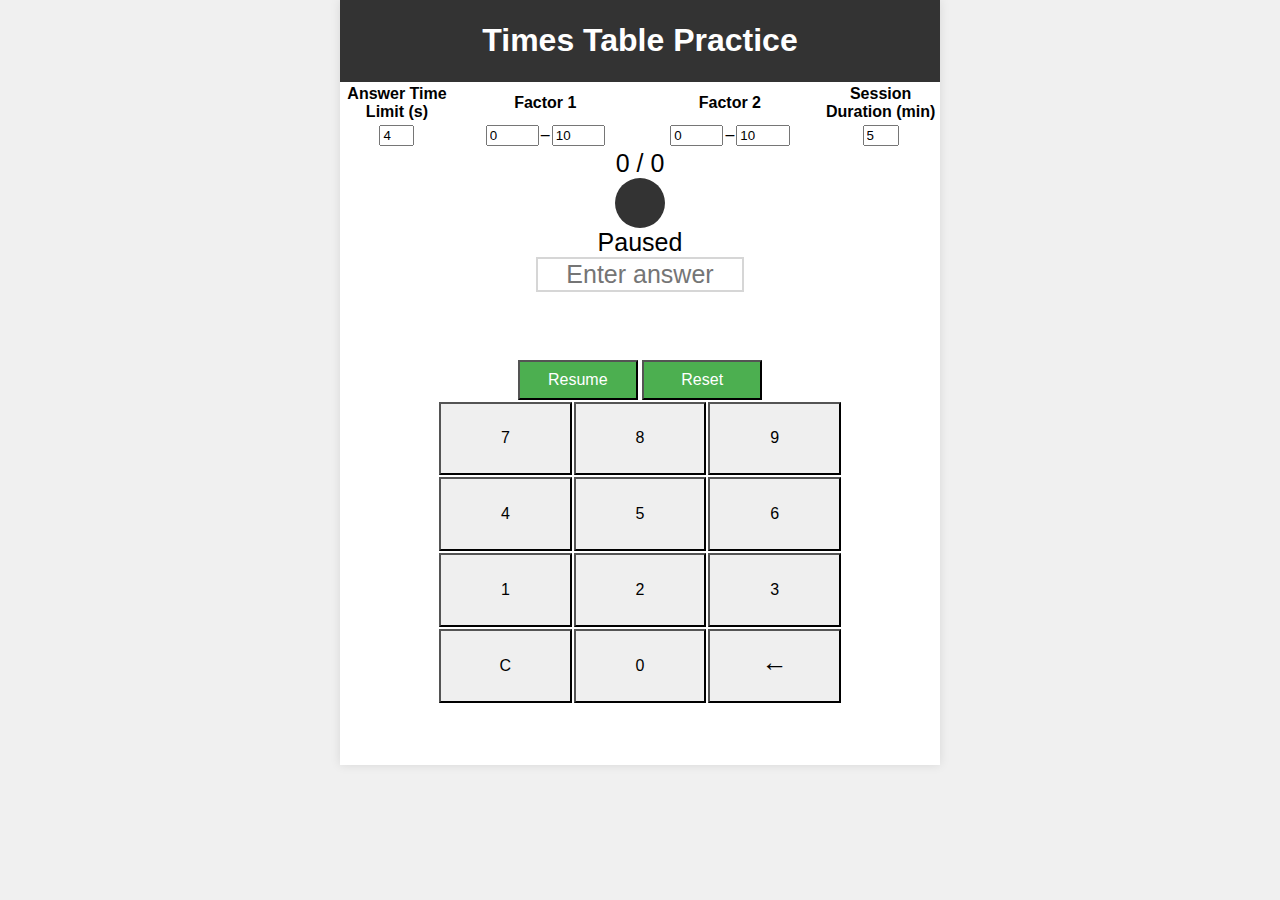
==== index.html @ 4b7be465 "Tweak for mobile" ====
<!DOCTYPE html>
<html lang="en">

<head>
    <meta name="viewport" content="width=device-width, initial-scale=1">
    <meta charset="UTF-8">
    <title>Times Table Practice App</title>
    <style>
        html {
            overflow: hidden;
        }

        body {
            font-family: Arial, sans-serif;
            text-align: center;
            margin: auto;
            background-color: #f0f0f0;
        }

        #answer:focus {
            caret-color: transparent;
        }

        header {
            background-color: #333;
            color: white;
            margin: 0px auto;
            padding: 1px 0px;
            max-width: 600px;
        }

        #settings {
            /* background-color: #333; */
            /* border: inset; */
            margin: 0px auto;
            width: 100%;
        }

        #settings input {
            width: 25%;
        }

        #settings table {
            width: 100%;
            margin: 0px auto;
        }

        input::-webkit-outer-spin-button,
        input::-webkit-inner-spin-button {
            -webkit-appearance: none;
            margin: 0px;
        }

        input[type=number] {
            -moz-appearance: textfield;
        }

        main {
            position: relative;
            background-color: #fff;
            margin: 0px auto;
            width: 100%;
            max-width: 600px;
            box-shadow: 0 0 10px rgba(0, 0, 0, 0.1);
            min-height: 85vh;
        }

        #question {
            font-size: 25px;
            margin: 0px 0px;
        }

        #answer-timer {
            margin: 0px auto;
            width: 50px;
            height: 50px;
            border-radius: 50%;
        }

        #answer {
            font-size: 25px;
            width: 200px;
            text-align: center;
            background-color: transparent;
            border-style: solid;
            margin: 0px 0px;
        }

        #score {
            font-size: 25px;
            margin: 0px 0px;
        }

        .buttons {
            position: absolute;
            bottom: 60px;
            left: 50%;
            transform: translateX(-50%);
            width: 100%;
        }

        #number-pad {
            margin: 2px auto;
            width: 67%;
            aspect-ratio: 4/3;
            display: grid;
            grid-template-columns: repeat(3, 1fr);
            grid-gap: 2px;
        }

        #number-pad button {
            font-size: 100%;
            cursor: pointer;
            touch-action: manipulation;
            background-color: #efefef;
            max-height: 100%;
        }

        #number-pad button:hover {
            background-color: #ccc;
        }

        #number-pad button:active {
            background-color: #bbb;
        }

        #backspace-arrow {
            font-size: 26px;
            line-height: 10px;
        }

        /* @media (min-aspect-ratio: 1) {
        } */

        /* @media (max-aspect-ratio: 1) and (not (min-aspect-ratio: 1)) {
        } */

        #control-flow button {
            font-size: 16px;
            color: white;
            background-color: #4CAF50;
            cursor: pointer;
            touch-action: manipulation;
            width: 120px;
            height: 40px;
        }

        #control-flow button:hover {
            background-color: #45A049;
        }
    </style>
</head>

<body>
    <main>
        <header>
            <h1>Times Table Practice</h1>
        </header>

        <section id="settings">
            <table>
                <tr>
                    <th><label for="answer-time-limit">Answer Time Limit (s)</label></th>
                    <th>Factor 1</th>
                    <th>Factor 2</th>
                    <th><label for="session-duration">Session Duration (min)</label></th>
                </tr>
                <tr>
                    <td><input type="number" id="answer-time-limit" step="0.1" min="0.1" value="4"></td>
                    <td>
                        <input type="number" id="factor-1-min" value="0"><span
                            style="margin: 0px 2px">&ndash;</span><input type="number" id="factor-1-max" value="10">
                    </td>
                    <td>
                        <input type="number" id="factor-2-min" value="0"><span
                            style="margin: 0px 2px">&ndash;</span><input type="number" id="factor-2-max" value="10">
                    </td>
                    <td><input type="number" id="session-duration" min="1" value="5"></td>
                </tr>
            </table>
        </section>

        <div id="score">0 / 0</div>
        <div id="answer-timer"></div>
        <div id="question"></div>
        <input type="text" id="answer" placeholder="Enter answer">

        <section class="buttons">
            <section id="control-flow">
                <button id="pause-resume">Resume</button>
                <button id="reset">Reset</button>
            </section>

            <section id="number-pad">
                <button>7</button>
                <button>8</button>
                <button>9</button>
                <button>4</button>
                <button>5</button>
                <button>6</button>
                <button>1</button>
                <button>2</button>
                <button>3</button>
                <button>C</button>
                <button>0</button>
                <button><span id="backspace-arrow">←</span></button>
            </section>
        </section>
    </main>

    <script>
        document.addEventListener('DOMContentLoaded', function () {
            const questionElement = document.getElementById('question');
            const answerElement = document.getElementById('answer');
            const answerTimerElement = document.getElementById('answer-timer');
            const scoreElement = document.getElementById('score');
            const pauseResumeButton = document.getElementById('pause-resume');
            const resetButton = document.getElementById('reset');
            const answerTimeLimitElement = document.getElementById('answer-time-limit');
            const factor1MinElement = document.getElementById('factor-1-min');
            const factor2MinElement = document.getElementById('factor-2-min');
            const factor1MaxElement = document.getElementById('factor-1-max');
            const factor2MaxElement = document.getElementById('factor-2-max');
            const sessionDurationElement = document.getElementById('session-duration');
            let factor1, factor2, correctAnswer;
            let score = 0, totalAsked = 0;
            let paused = true;
            let answerTimerInterval;
            let progress = 0;
            let updateFrequency = 1000 / 30;
            let answerTimer, sessionTimer;
            let sessionDuration = parseFloat(sessionDurationElement.value) * 60;

            function startAnswerTimer() {
                answerTimer = new Date();
            }

            function startSessionTimer() {
                sessionTimer = new Date();
            }

            function getElapsedTime(timer) {
                let currentTime = new Date();
                return currentTime - timer;
            }

            function updateAnswerTimerDisplay(progress) {
                let display = document.getElementById('answer-timer');
                let progressAngle = progress * 360;
                display.style.background = `conic-gradient(
					#4CAF50 ${progressAngle}deg, 
					#333 ${progressAngle}deg
				)`;
            }

            // function updateSessionTimerDisplay(progress) {
            //     let display = document.getElementById('session-timer');
            //     let progressAngle = progress * 360;
            //     display.style.background = `conic-gradient(
            // 		red 0% ${progressAngle}deg, 
            // 		grey ${progressAngle}deg 100%
            // 	)`;
            // }

            function flashElement(elementId, color, duration, originalColor) {
                const element = document.getElementById(elementId);

                if (!element) return;

                element.style.backgroundColor = color;
                setTimeout(function () {
                    element.style.backgroundColor = originalColor;
                }, duration);
            }

            function startNewQuestion() {
                if (paused) return;
                factor1 = genFactor1();
                factor2 = genFactor2();
                correctAnswer = factor1 * factor2;
                questionElement.textContent = `${factor1} x ${factor2}`;
                clearAnswer();
                resetTimer();
            }

            function genFactor1() {
                return genRandomInt(parseInt(factor1MinElement.value), parseInt(factor1MaxElement.value));
            }

            function genFactor2() {
                return genRandomInt(parseInt(factor2MinElement.value), parseInt(factor2MaxElement.value));
            }

            function genRandomInt(min, max) {
                min = Math.ceil(min);
                max = Math.floor(max);
                return Math.floor(cryptoRandom() * (max - min + 1)) + min;
            }

            function cryptoRandom() {
                const randomBuffer = new Uint32Array(1);
                window.crypto.getRandomValues(randomBuffer);
                return randomBuffer[0] / (0xffffffff + 1);
            }

            function checkAnswer() {
                if (answerElement.value.length === correctAnswer.toString().length) {
                    if (parseInt(answerElement.value) === correctAnswer) {
                        score++;
                        flashElement("answer", "#00ff00", 500, "transparent");
                    } else {
                        flashElement("answer", "#ff0000", 500, "transparent");
                    }
                    totalAsked++;
                    updateScore();
                    startNewQuestion();
                }
            }

            function updateScore() {
                scoreElement.textContent = `${score} / ${totalAsked}`;
            }

            function resetTimer() {
                startAnswerTimer();
                clearInterval(answerTimerInterval);

                let animationDuration = parseFloat(answerTimeLimitElement.value) * 1000;
                progress = 0;
                answerTimerInterval = setInterval(function () {
                    progress = getElapsedTime(answerTimer) / animationDuration;
                    updateAnswerTimerDisplay(progress);

                    if (getElapsedTime(answerTimer) >= animationDuration) {
                        if (parseInt(answerElement.value) !== correctAnswer) {
                            totalAsked++;
                            updateScore();
                            flashElement("answer", "#ff0000", 500, "transparent");
                        }
                        clearInterval(answerTimerInterval);
                        startNewQuestion();
                    }
                }, updateFrequency);
            }

            function pauseGame() {
                paused = true;
                questionElement.textContent = `Paused`;
                updateAnswerTimerDisplay(0);
                clearAnswer();
                answerElement.disabled = true;
                answerTimeLimitElement.disabled = false;
                factor1MinElement.disabled = false;
                factor1MaxElement.disabled = false;
                factor2MinElement.disabled = false;
                factor2MaxElement.disabled = false;
                sessionDurationElement.disabled = false;
                clearInterval(answerTimerInterval);
                clearInterval(sessionTimer);
                pauseResumeButton.textContent = 'Resume';
            }

            function resumeGame() {
                paused = false;
                pauseResumeButton.textContent = 'Pause';
                answerElement.disabled = false;
                answerTimeLimitElement.disabled = true;
                factor1MinElement.disabled = true;
                factor1MaxElement.disabled = true;
                factor2MinElement.disabled = true;
                factor2MaxElement.disabled = true;
                sessionDurationElement.disabled = true;
                startNewQuestion();
            }

            function enterNumber(num) {
                if (paused) return;
                answerElement.value += num;
                checkAnswer();
            }

            function clearAnswer() {
                answerElement.value = '';
            }

            function deleteLast() {
                answerElement.value = answerElement.value.slice(0, -1);
            }

            pauseResumeButton.addEventListener('click', function () {
                paused ? resumeGame() : pauseGame();
            });

            resetButton.addEventListener('click', function () {
                reset();
            });

            function reset() {
                updateAnswerTimerDisplay(0);
                clearAnswer();
                clearScore();
                pauseGame();
            }

            function clearScore() {
                score = 0;
                totalAsked = 0;
                updateScore();
            }

            answerElement.addEventListener('input', function () {
                checkAnswer();
            });

            document.querySelectorAll('#number-pad button').forEach(button => {
                button.addEventListener('click', function () {
                    const buttonValue = this.textContent;
                    if (buttonValue === 'C') {
                        clearAnswer();
                    } else if (buttonValue === '←') {
                        deleteLast();
                    } else {
                        enterNumber(buttonValue);
                    }
                });
            });

            reset();
        });
    </script>
</body>

</html>
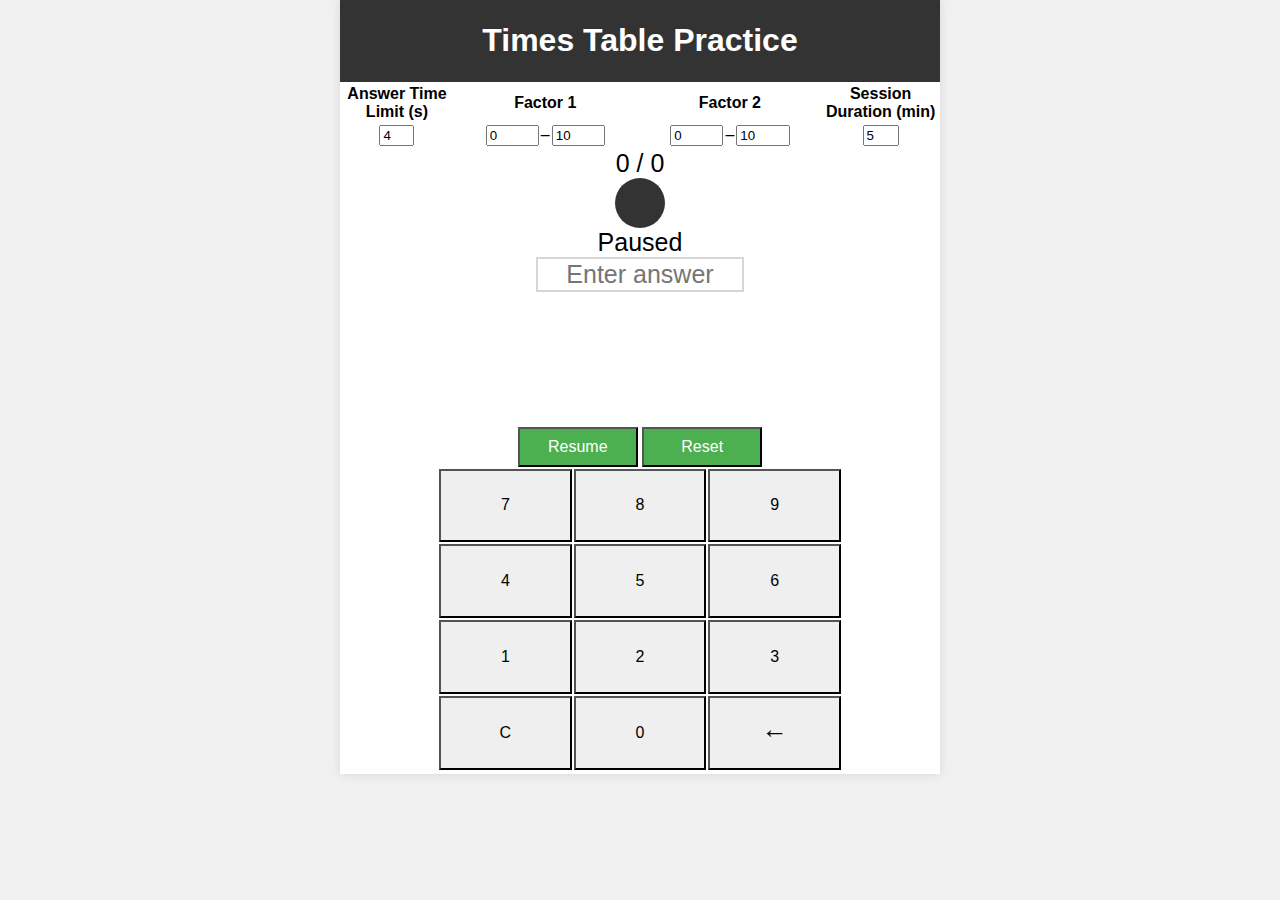
==== commit 5c5550a5: "Tweak for mobile" ====
--- a/index.html
+++ b/index.html
@@ -62,7 +62,7 @@
             width: 100%;
             max-width: 600px;
             box-shadow: 0 0 10px rgba(0, 0, 0, 0.1);
-            min-height: 85vh;
+            min-height: 86vh;
         }
 
         #question {
@@ -93,7 +93,7 @@
 
         .buttons {
             position: absolute;
-            bottom: 60px;
+            bottom: 2px;
             left: 50%;
             transform: translateX(-50%);
             width: 100%;
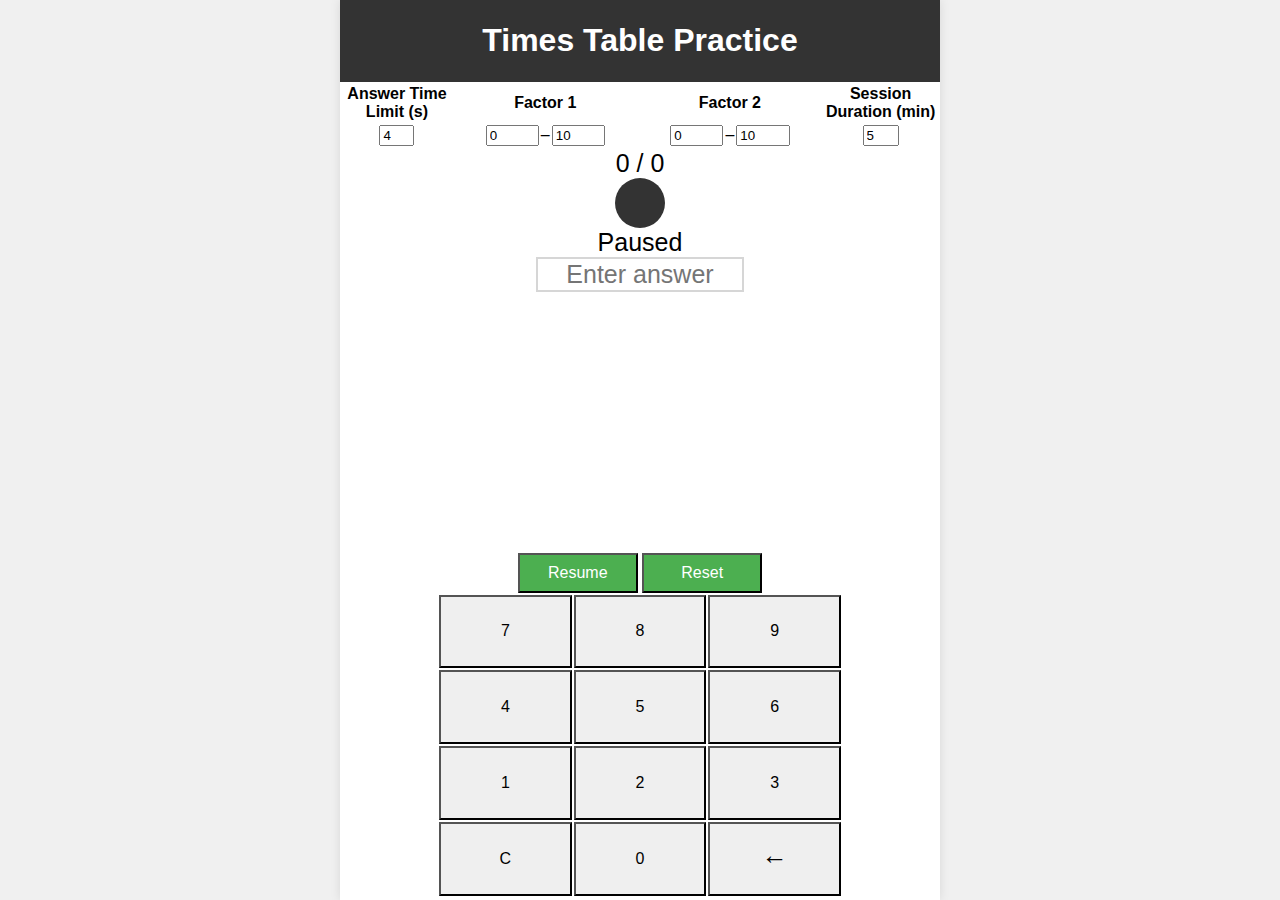
==== commit f1886414: "Tweak for mobile" ====
--- a/index.html
+++ b/index.html
@@ -62,7 +62,7 @@
             width: 100%;
             max-width: 600px;
             box-shadow: 0 0 10px rgba(0, 0, 0, 0.1);
-            min-height: 86vh;
+            /* min-height: 86vh; */
         }
 
         #question {
@@ -231,6 +231,15 @@
             let answerTimer, sessionTimer;
             let sessionDuration = parseFloat(sessionDurationElement.value) * 60;
 
+            function setElementHeight() {
+                var viewportHeight = window.innerHeight;
+                document.querySelector('main').style.height = viewportHeight + 'px';
+            }
+
+            setElementHeight();
+
+            window.addEventListener('resize', setElementHeight);
+
             function startAnswerTimer() {
                 answerTimer = new Date();
             }
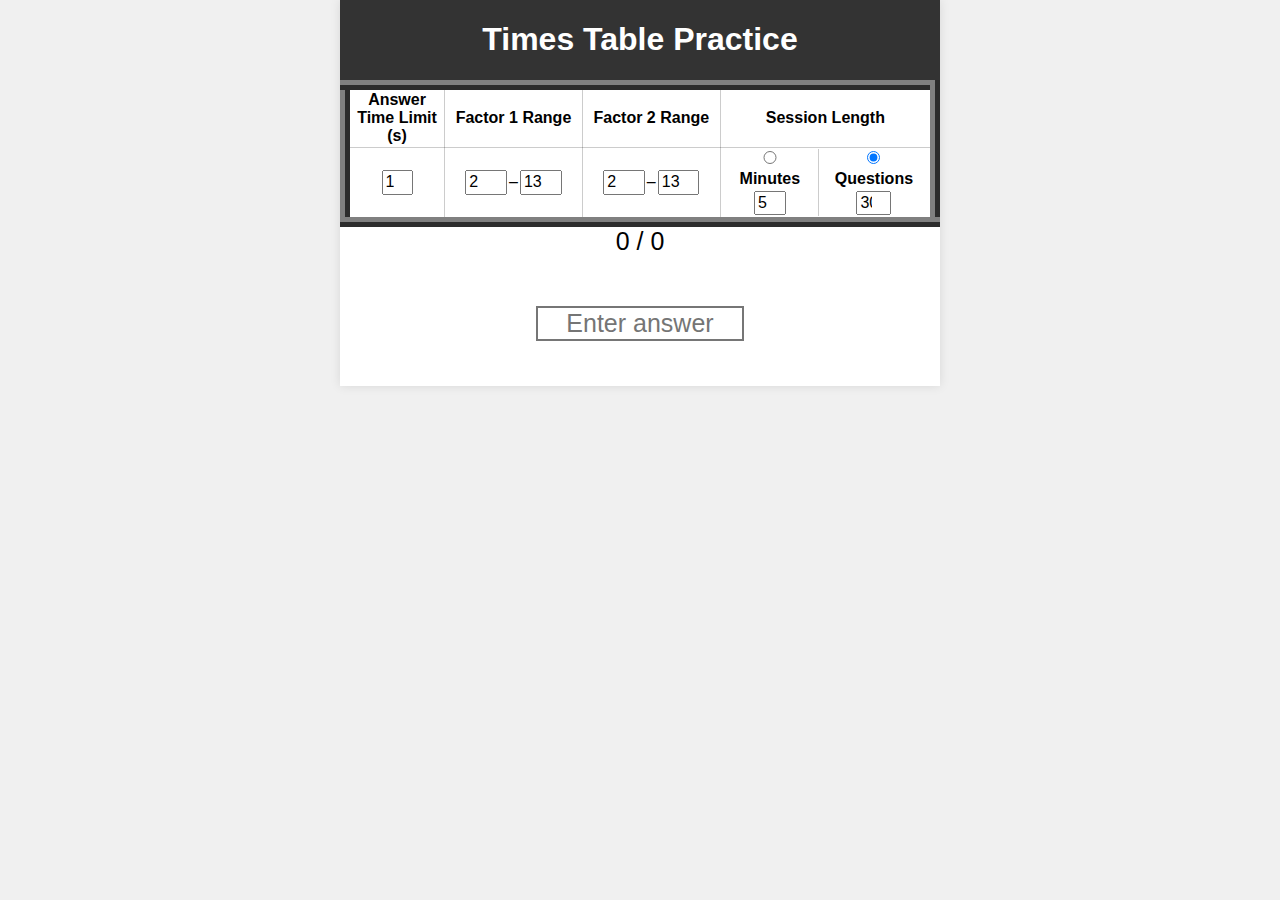
==== commit ded57b81: "Pre-refactor commit" ====
--- a/index.html
+++ b/index.html
@@ -5,150 +5,8 @@
     <meta name="viewport" content="width=device-width, initial-scale=1">
     <meta charset="UTF-8">
     <title>Times Table Practice App</title>
-    <style>
-        html {
-            overflow: hidden;
-        }
-
-        body {
-            font-family: Arial, sans-serif;
-            text-align: center;
-            margin: auto;
-            background-color: #f0f0f0;
-        }
-
-        #answer:focus {
-            caret-color: transparent;
-        }
-
-        header {
-            background-color: #333;
-            color: white;
-            margin: 0px auto;
-            padding: 1px 0px;
-            max-width: 600px;
-        }
-
-        #settings {
-            /* background-color: #333; */
-            /* border: inset; */
-            margin: 0px auto;
-            width: 100%;
-        }
-
-        #settings input {
-            width: 25%;
-        }
-
-        #settings table {
-            width: 100%;
-            margin: 0px auto;
-        }
-
-        input::-webkit-outer-spin-button,
-        input::-webkit-inner-spin-button {
-            -webkit-appearance: none;
-            margin: 0px;
-        }
-
-        input[type=number] {
-            -moz-appearance: textfield;
-        }
-
-        main {
-            position: relative;
-            background-color: #fff;
-            margin: 0px auto;
-            width: 100%;
-            max-width: 600px;
-            box-shadow: 0 0 10px rgba(0, 0, 0, 0.1);
-            /* min-height: 86vh; */
-        }
-
-        #question {
-            font-size: 25px;
-            margin: 0px 0px;
-        }
-
-        #answer-timer {
-            margin: 0px auto;
-            width: 50px;
-            height: 50px;
-            border-radius: 50%;
-        }
-
-        #answer {
-            font-size: 25px;
-            width: 200px;
-            text-align: center;
-            background-color: transparent;
-            border-style: solid;
-            margin: 0px 0px;
-        }
-
-        #score {
-            font-size: 25px;
-            margin: 0px 0px;
-        }
-
-        .buttons {
-            position: absolute;
-            bottom: 2px;
-            left: 50%;
-            transform: translateX(-50%);
-            width: 100%;
-        }
-
-        #number-pad {
-            margin: 2px auto;
-            width: 67%;
-            aspect-ratio: 4/3;
-            display: grid;
-            grid-template-columns: repeat(3, 1fr);
-            grid-gap: 2px;
-        }
-
-        #number-pad button {
-            font-size: 100%;
-            cursor: pointer;
-            touch-action: manipulation;
-            background-color: #efefef;
-            max-height: 100%;
-        }
-
-        #number-pad button:hover {
-            background-color: #ccc;
-        }
-
-        #number-pad button:active {
-            background-color: #bbb;
-        }
-
-        #backspace-arrow {
-            font-size: 26px;
-            line-height: 10px;
-        }
-
-        /* @media (min-aspect-ratio: 1) {
-        } */
-
-        /* @media (max-aspect-ratio: 1) and (not (min-aspect-ratio: 1)) {
-        } */
-
-        #control-flow button {
-            font-size: 16px;
-            color: white;
-            background-color: #4CAF50;
-            cursor: pointer;
-            touch-action: manipulation;
-            width: 120px;
-            height: 40px;
-        }
-
-        #control-flow button:hover {
-            background-color: #45A049;
-        }
-    </style>
+    <link rel="stylesheet" href="normalize.css">
+    <link rel="stylesheet" href="style.css">
 </head>
 
 <body>
@@ -157,286 +15,89 @@
             <h1>Times Table Practice</h1>
         </header>
 
-        <section id="settings">
-            <table>
+        <div class="settings">
+            <table class="settings-table">
                 <tr>
                     <th><label for="answer-time-limit">Answer Time Limit (s)</label></th>
-                    <th>Factor 1</th>
-                    <th>Factor 2</th>
-                    <th><label for="session-duration">Session Duration (min)</label></th>
+                    <th>Factor 1 Range</th>
+                    <th>Factor 2 Range</th>
+                    <th><label for="session-duration">Session Length</label></th>
                 </tr>
                 <tr>
-                    <td><input type="number" id="answer-time-limit" step="0.1" min="0.1" value="4"></td>
+                    <td><input type="number" id="answer-time-limit" step="0.1" min="0.1" value="1"></td>
                     <td>
-                        <input type="number" id="factor-1-min" value="0"><span
-                            style="margin: 0px 2px">&ndash;</span><input type="number" id="factor-1-max" value="10">
+                        <input type="number" id="factor-1-min" value="2"><span
+                            style="margin: 0px 2px">&ndash;</span><input type="number" id="factor-1-max" value="13">
                     </td>
                     <td>
-                        <input type="number" id="factor-2-min" value="0"><span
-                            style="margin: 0px 2px">&ndash;</span><input type="number" id="factor-2-max" value="10">
+                        <input type="number" id="factor-2-min" value="2"><span
+                            style="margin: 0px 2px">&ndash;</span><input type="number" id="factor-2-max" value="13">
                     </td>
-                    <td><input type="number" id="session-duration" min="1" value="5"></td>
+                    <td>
+                        <table class="settings-session-table">
+                            <tr>
+                                <td>
+                                    <input type="radio" id="session-length-time-radio" name="session-length-type"
+                                        value="time">
+                                </td>
+                                <td>
+                                    <input type="radio" id="session-length-count-radio" name="session-length-type"
+                                        value="count" checked>
+                                </td>
+                            </tr>
+                            <tr>
+                                <th><label for="session-length-time">Minutes</label></th>
+                                <th><label for="session-length-count">Questions</label></th>
+                            </tr>
+                            <tr>
+                                <td><input type="number" id="session-length-time" min="1" value="5"></td>
+                                <td><input type="number" id="session-length-count" min="60" value="300"></td>
+                            </tr>
+                        </table>
+                    </td>
+
                 </tr>
             </table>
-        </section>
+        </div>
 
-        <div id="score">0 / 0</div>
-        <div id="answer-timer"></div>
-        <div id="question"></div>
-        <input type="text" id="answer" placeholder="Enter answer">
+        <div class="answer-section">
+            <div id="score">0 / 0</div>
+            <div id="answer-timer"></div>
+            <div id="question"></div>
+            <input type="text" id="answer" placeholder="Enter answer">
+        </div>
 
-        <section class="buttons">
-            <section id="control-flow">
-                <button id="pause-resume">Resume</button>
-                <button id="reset">Reset</button>
-            </section>
+        <div class="control-panel-bounds">
+            <div class="control-panel">
+                <div class="control-flow-buttons">
+                    <button id="pause-resume">Resume</button>
+                    <button id="reset">Reset</button>
+                </div>
 
-            <section id="number-pad">
-                <button>7</button>
-                <button>8</button>
-                <button>9</button>
-                <button>4</button>
-                <button>5</button>
-                <button>6</button>
-                <button>1</button>
-                <button>2</button>
-                <button>3</button>
-                <button>C</button>
-                <button>0</button>
-                <button><span id="backspace-arrow">←</span></button>
-            </section>
-        </section>
+                <div class="numpad">
+                    <button>7</button>
+                    <button>8</button>
+                    <button>9</button>
+                    <button>4</button>
+                    <button>5</button>
+                    <button>6</button>
+                    <button>1</button>
+                    <button>2</button>
+                    <button>3</button>
+                    <button>C</button>
+                    <button>0</button>
+                    <button><span id="backspace-arrow">←</span></button>
+                    <!-- <button><svg width="50" height="14" viewBox="0 0 50 14" xmlns="http://www.w3.org/2000/svg">
+                        <path d="M 30 10 L 10 25 L 30 40 M 10 25 L 100 25" stroke="black" stroke-width="4"
+                            fill="none" />
+                    </svg>
+                </button> -->
+                </div>
+            </div>
+        </div>
     </main>
 
-    <script>
-        document.addEventListener('DOMContentLoaded', function () {
-            const questionElement = document.getElementById('question');
-            const answerElement = document.getElementById('answer');
-            const answerTimerElement = document.getElementById('answer-timer');
-            const scoreElement = document.getElementById('score');
-            const pauseResumeButton = document.getElementById('pause-resume');
-            const resetButton = document.getElementById('reset');
-            const answerTimeLimitElement = document.getElementById('answer-time-limit');
-            const factor1MinElement = document.getElementById('factor-1-min');
-            const factor2MinElement = document.getElementById('factor-2-min');
-            const factor1MaxElement = document.getElementById('factor-1-max');
-            const factor2MaxElement = document.getElementById('factor-2-max');
-            const sessionDurationElement = document.getElementById('session-duration');
-            let factor1, factor2, correctAnswer;
-            let score = 0, totalAsked = 0;
-            let paused = true;
-            let answerTimerInterval;
-            let progress = 0;
-            let updateFrequency = 1000 / 30;
-            let answerTimer, sessionTimer;
-            let sessionDuration = parseFloat(sessionDurationElement.value) * 60;
-
-            function setElementHeight() {
-                var viewportHeight = window.innerHeight;
-                document.querySelector('main').style.height = viewportHeight + 'px';
-            }
-
-            setElementHeight();
-
-            window.addEventListener('resize', setElementHeight);
-
-            function startAnswerTimer() {
-                answerTimer = new Date();
-            }
-
-            function startSessionTimer() {
-                sessionTimer = new Date();
-            }
-
-            function getElapsedTime(timer) {
-                let currentTime = new Date();
-                return currentTime - timer;
-            }
-
-            function updateAnswerTimerDisplay(progress) {
-                let display = document.getElementById('answer-timer');
-                let progressAngle = progress * 360;
-                display.style.background = `conic-gradient(
-					#4CAF50 ${progressAngle}deg, 
-					#333 ${progressAngle}deg
-				)`;
-            }
-
-            // function updateSessionTimerDisplay(progress) {
-            //     let display = document.getElementById('session-timer');
-            //     let progressAngle = progress * 360;
-            //     display.style.background = `conic-gradient(
-            // 		red 0% ${progressAngle}deg, 
-            // 		grey ${progressAngle}deg 100%
-            // 	)`;
-            // }
-
-            function flashElement(elementId, color, duration, originalColor) {
-                const element = document.getElementById(elementId);
-
-                if (!element) return;
-
-                element.style.backgroundColor = color;
-                setTimeout(function () {
-                    element.style.backgroundColor = originalColor;
-                }, duration);
-            }
-
-            function startNewQuestion() {
-                if (paused) return;
-                factor1 = genFactor1();
-                factor2 = genFactor2();
-                correctAnswer = factor1 * factor2;
-                questionElement.textContent = `${factor1} x ${factor2}`;
-                clearAnswer();
-                resetTimer();
-            }
-
-            function genFactor1() {
-                return genRandomInt(parseInt(factor1MinElement.value), parseInt(factor1MaxElement.value));
-            }
-
-            function genFactor2() {
-                return genRandomInt(parseInt(factor2MinElement.value), parseInt(factor2MaxElement.value));
-            }
-
-            function genRandomInt(min, max) {
-                min = Math.ceil(min);
-                max = Math.floor(max);
-                return Math.floor(cryptoRandom() * (max - min + 1)) + min;
-            }
-
-            function cryptoRandom() {
-                const randomBuffer = new Uint32Array(1);
-                window.crypto.getRandomValues(randomBuffer);
-                return randomBuffer[0] / (0xffffffff + 1);
-            }
-
-            function checkAnswer() {
-                if (answerElement.value.length === correctAnswer.toString().length) {
-                    if (parseInt(answerElement.value) === correctAnswer) {
-                        score++;
-                        flashElement("answer", "#00ff00", 500, "transparent");
-                    } else {
-                        flashElement("answer", "#ff0000", 500, "transparent");
-                    }
-                    totalAsked++;
-                    updateScore();
-                    startNewQuestion();
-                }
-            }
-
-            function updateScore() {
-                scoreElement.textContent = `${score} / ${totalAsked}`;
-            }
-
-            function resetTimer() {
-                startAnswerTimer();
-                clearInterval(answerTimerInterval);
-
-                let animationDuration = parseFloat(answerTimeLimitElement.value) * 1000;
-                progress = 0;
-                answerTimerInterval = setInterval(function () {
-                    progress = getElapsedTime(answerTimer) / animationDuration;
-                    updateAnswerTimerDisplay(progress);
-
-                    if (getElapsedTime(answerTimer) >= animationDuration) {
-                        if (parseInt(answerElement.value) !== correctAnswer) {
-                            totalAsked++;
-                            updateScore();
-                            flashElement("answer", "#ff0000", 500, "transparent");
-                        }
-                        clearInterval(answerTimerInterval);
-                        startNewQuestion();
-                    }
-                }, updateFrequency);
-            }
-
-            function pauseGame() {
-                paused = true;
-                questionElement.textContent = `Paused`;
-                updateAnswerTimerDisplay(0);
-                clearAnswer();
-                answerElement.disabled = true;
-                answerTimeLimitElement.disabled = false;
-                factor1MinElement.disabled = false;
-                factor1MaxElement.disabled = false;
-                factor2MinElement.disabled = false;
-                factor2MaxElement.disabled = false;
-                sessionDurationElement.disabled = false;
-                clearInterval(answerTimerInterval);
-                clearInterval(sessionTimer);
-                pauseResumeButton.textContent = 'Resume';
-            }
-
-            function resumeGame() {
-                paused = false;
-                pauseResumeButton.textContent = 'Pause';
-                answerElement.disabled = false;
-                answerTimeLimitElement.disabled = true;
-                factor1MinElement.disabled = true;
-                factor1MaxElement.disabled = true;
-                factor2MinElement.disabled = true;
-                factor2MaxElement.disabled = true;
-                sessionDurationElement.disabled = true;
-                startNewQuestion();
-            }
-
-            function enterNumber(num) {
-                if (paused) return;
-                answerElement.value += num;
-                checkAnswer();
-            }
-
-            function clearAnswer() {
-                answerElement.value = '';
-            }
-
-            function deleteLast() {
-                answerElement.value = answerElement.value.slice(0, -1);
-            }
-
-            pauseResumeButton.addEventListener('click', function () {
-                paused ? resumeGame() : pauseGame();
-            });
-
-            resetButton.addEventListener('click', function () {
-                reset();
-            });
-
-            function reset() {
-                updateAnswerTimerDisplay(0);
-                clearAnswer();
-                clearScore();
-                pauseGame();
-            }
-
-            function clearScore() {
-                score = 0;
-                totalAsked = 0;
-                updateScore();
-            }
-
-            answerElement.addEventListener('input', function () {
-                checkAnswer();
-            });
-
-            document.querySelectorAll('#number-pad button').forEach(button => {
-                button.addEventListener('click', function () {
-                    const buttonValue = this.textContent;
-                    if (buttonValue === 'C') {
-                        clearAnswer();
-                    } else if (buttonValue === '←') {
-                        deleteLast();
-                    } else {
-                        enterNumber(buttonValue);
-                    }
-                });
-            });
-
-            reset();
-        });
-    </script>
+    <script src="main.js"></script>
 </body>
 
 </html>--- a/style.css
+++ b/style.css
@@ -0,0 +1,236 @@
+input[type=number] {
+    appearance: textfield;
+}
+
+html {
+    overflow: hidden;
+    /* overscroll-behavior-x: none */
+}
+
+body {
+    font-family: Arial, sans-serif;
+    text-align: center;
+    margin: auto;
+    position: relative;
+    background-color: #f0f0f0;
+
+    /* background-image: url('bg1.png');
+    background-size: cover;
+    background-repeat: no-repeat; */
+}
+
+main {
+    display: flex;
+    flex-direction: column;
+    position: relative;
+    background-color: #fff;
+    margin: 0 auto;
+    /* width: 100%; */
+    max-width: 600px;
+    min-width: 400px;
+    /* height: 100vh; */
+    box-shadow: 0 0 10px rgba(0, 0, 0, 0.1);
+    overflow: hidden;
+}
+
+header {
+    display: flex;
+    flex-direction: column;
+    flex-grow: 1;
+    background-color: #333;
+    color: white;
+    max-height: 80px;
+    /* border-style: outset;
+    border-width: 10px; */
+    /* border-block-end-style: dotted; */
+}
+
+.settings {
+    margin: 0px auto;
+    width: 100%;
+}
+
+.settings-table {
+    width: 100%;
+    margin: 0px auto;
+    border-style: inset;
+    border-width: 10px;
+    border-collapse: collapse;
+}
+
+.settings-table td,
+.settings-table th {
+    border: 1px solid #00000033;
+}
+
+/* .settings-table td:not(:last-child),
+.settings-table th:not(:last-child) {
+    border-right: 1px solid black;
+} */
+
+.settings-table .settings-session-table,
+.settings-table .settings-session-table th,
+.settings-table .settings-session-table td,
+.settings-table .settings-session-table tr {
+    border: none;
+}
+
+.settings-table .settings-session-table {
+    border-collapse: collapse;
+}
+
+.settings-session-table tr td:first-child,
+.settings-session-table tr th:first-child {
+    border-right: 1px solid #00000033;
+}
+
+.settings input {
+    width: 25%;
+}
+
+#score {
+    font-size: 25px;
+    margin: 0px 0px;
+}
+
+#answer-timer {
+    margin: 0 auto;
+    width: 50px;
+    height: 50px;
+    min-width: 50px;
+    min-height: 50px;
+    border-radius: 50%;
+}
+
+#question {
+    font-size: 25px;
+    margin: 0px 0px;
+}
+
+#answer {
+    font-size: 25px;
+    width: 200px;
+    text-align: center;
+    background-color: transparent;
+    border-style: solid;
+    margin: 0px auto;
+}
+
+#answer:focus {
+    caret-color: transparent;
+}
+
+/* Still not perfect. overflow: hidden is necesary to chop a pixel
+or two off some edges. */
+.control-panel-bounds {
+    display: flex;
+    flex-direction: column;
+    flex-grow: 1;
+    align-items: center;
+    margin: 0 auto;
+    margin-top: 5px;
+    margin-bottom: 40px;
+
+    position: relative;
+    width: 100%;
+    max-width: calc(100% * 2/3);
+    /* border: 1px solid black; */
+
+    overflow: hidden;
+
+    min-width: 0;
+    min-height: 0;
+}
+
+.control-panel {
+    position: absolute;
+    bottom: 0px;
+    left: 50%;
+    transform: translateX(-50%);
+    /* border: 1px solid red; */
+    box-sizing: border-box;
+    min-width: 0;
+    min-height: 0;
+
+    border-style: inset;
+    border-width: 10px;
+    border-collapse: collapse;
+}
+
+/* When extremely small we can see it still has > 0 min-width. */
+.numpad {
+    display: grid;
+    grid-template-columns: repeat(3, 1fr);
+    grid-template-rows: repeat(4, 1fr);
+    gap: 0px;
+    /* border: 1px solid green; */
+    /* margin: 2px auto; */
+    width: 100%;
+    height: 80%;
+    min-width: 0;
+    min-height: 0;
+}
+
+.numpad button {
+    cursor: pointer;
+    touch-action: manipulation;
+    background-color: #efefef;
+    border-style: unset;
+    min-width: 0;
+    min-height: 0;
+}
+
+.numpad button:hover {
+    background-color: #ccc;
+}
+
+.numpad button:active {
+    background-color: #bbb;
+}
+
+#backspace-arrow {
+    font-size: 26px;
+    line-height: 10px;
+}
+
+.control-flow-buttons {
+    display: grid;
+    grid-template-columns: repeat(2, 1fr);
+    gap: 0px;
+    /* border: 1px solid blue; */
+    /* margin: 2px auto; */
+    width: 100%;
+    height: 20%;
+}
+
+.control-flow-buttons button {
+    /* width: 50%; */
+    /* font-size: 16px; */
+    color: white;
+    background-color: #4CAF50;
+    cursor: pointer;
+    touch-action: manipulation;
+    border-style: unset;
+    min-width: 0;
+    min-height: 0;
+}
+
+.control-flow-buttons button:hover {
+    background-color: #459F49;
+}
+
+.control-flow-buttons button:active {
+    background-color: #3E8F41;
+}
+
+.control-flow-buttons button:disabled {
+    background-color: #cccccc;
+    cursor: not-allowed;
+}
+
+.answer-section {
+    /* background-image: url('bg1.png');
+    background-size: cover;
+    background-repeat: no-repeat; */
+    /* background-blend-mode: color-burn; */
+}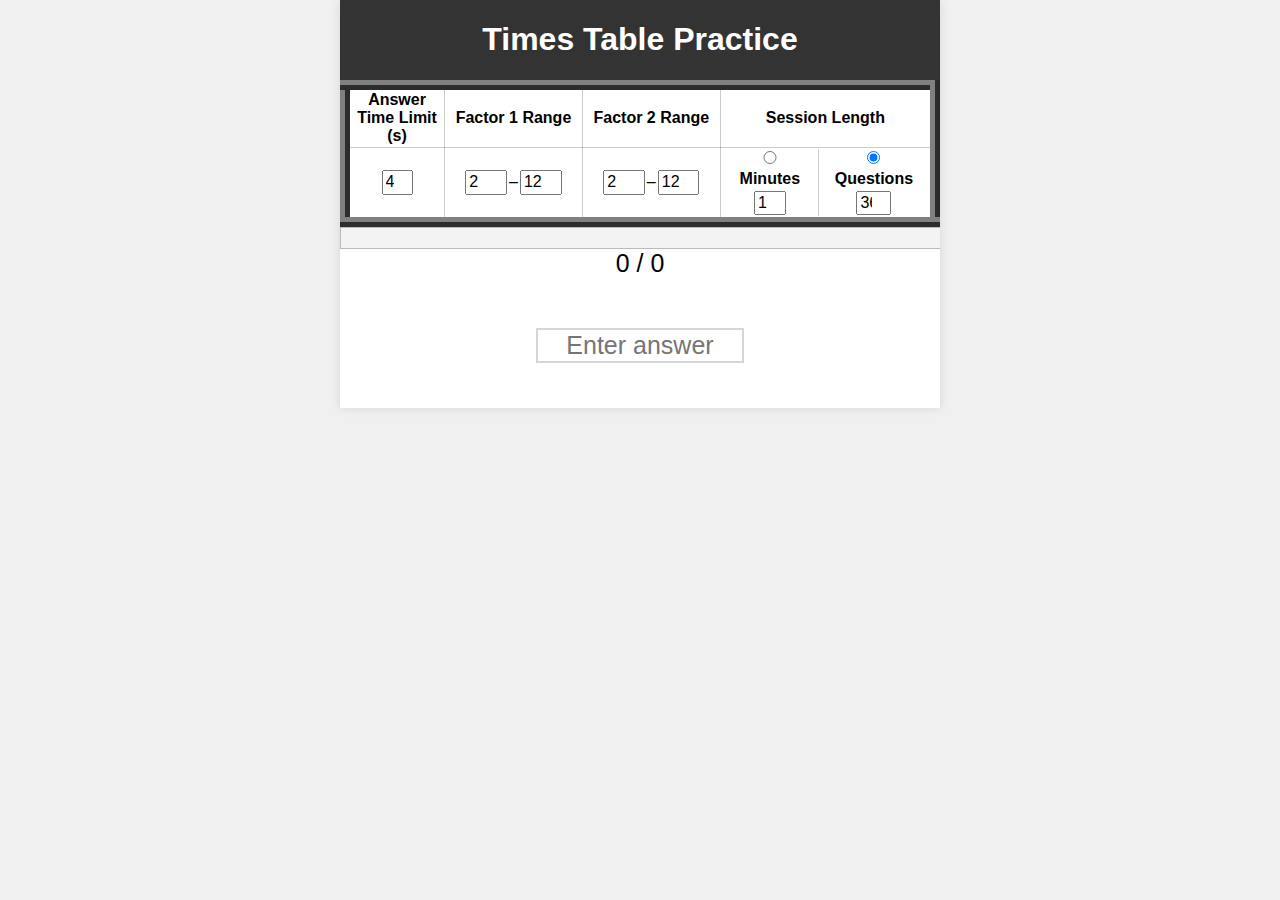
==== commit cf4d52e5: "rename times_table.html to index.html, tweak defaults" ====
--- a/index.html
+++ b/index.html
@@ -1,103 +1,137 @@
 <!DOCTYPE html>
 <html lang="en">
+    <head>
+        <meta name="viewport" content="width=device-width, initial-scale=1" />
+        <meta charset="UTF-8" />
+        <title>Times Table Practice</title>
+        <link rel="stylesheet" href="normalize.css" />
+        <link rel="stylesheet" href="style.css" />
+        <link rel="icon" sizes="16x16" href="favicon-16x16.png" />
+        <link rel="icon" sizes="32x32" href="favicon-32x32.png" />
+        <link rel="icon" sizes="48x48" href="favicon-48x48.png" />
+        <link rel="icon" sizes="64x64" href="favicon-64x64.png" />
+        <link rel="icon" sizes="128x128" href="favicon-128x128.png" />
+        <link rel="icon" sizes="256x256" href="favicon-256x256.png" />
+        <link rel="icon" sizes="512x512" href="favicon-512x512.png" />
+        <link rel="apple-touch-icon" sizes="152x152" href="favicon-152x152.png" />
+        <link rel="apple-touch-icon" sizes="167x167" href="favicon-167x167.png" />
+        <link rel="apple-touch-icon" sizes="180x180" href="favicon-180x180.png" />
+    </head>
 
-<head>
-    <meta name="viewport" content="width=device-width, initial-scale=1">
-    <meta charset="UTF-8">
-    <title>Times Table Practice App</title>
-    <link rel="stylesheet" href="normalize.css">
-    <link rel="stylesheet" href="style.css">
-</head>
+    <body>
+        <main>
+            <header>
+                <h1>Times Table Practice</h1>
+            </header>
 
-<body>
-    <main>
-        <header>
-            <h1>Times Table Practice</h1>
-        </header>
+            <div class="settings">
+                <table class="settings-table">
+                    <tr>
+                        <th><label for="answer-time-limit">Answer Time Limit (s)</label></th>
+                        <th>Factor 1 Range</th>
+                        <th>Factor 2 Range</th>
+                        <th><label for="session-duration">Session Length</label></th>
+                    </tr>
+                    <tr>
+                        <td>
+                            <input type="number" id="answer-time-limit" step="0.1" min="0.1" value="4" />
+                        </td>
+                        <td>
+                            <input type="number" id="factor-1-min" value="2" /><span style="margin: 0px 2px">&ndash;</span
+                            ><input type="number" id="factor-1-max" value="12" />
+                        </td>
+                        <td>
+                            <input type="number" id="factor-2-min" value="2" /><span style="margin: 0px 2px">&ndash;</span
+                            ><input type="number" id="factor-2-max" value="12" />
+                        </td>
+                        <td>
+                            <table class="settings-session-table">
+                                <tr>
+                                    <td>
+                                        <input
+                                            type="radio"
+                                            id="session-length-time-radio"
+                                            name="session-length-type"
+                                            value="time"
+                                        />
+                                    </td>
+                                    <td>
+                                        <input
+                                            type="radio"
+                                            id="session-length-count-radio"
+                                            name="session-length-type"
+                                            value="count"
+                                            checked
+                                        />
+                                    </td>
+                                </tr>
+                                <tr>
+                                    <th><label for="session-length-time">Minutes</label></th>
+                                    <th><label for="session-length-count">Questions</label></th>
+                                </tr>
+                                <tr>
+                                    <td><input type="number" id="session-length-time" min="1" value="10" /></td>
+                                    <td>
+                                        <input type="number" id="session-length-count" min="1" value="363" />
+                                    </td>
+                                </tr>
+                            </table>
+                        </td>
+                    </tr>
+                </table>
+            </div>
 
-        <div class="settings">
-            <table class="settings-table">
-                <tr>
-                    <th><label for="answer-time-limit">Answer Time Limit (s)</label></th>
-                    <th>Factor 1 Range</th>
-                    <th>Factor 2 Range</th>
-                    <th><label for="session-duration">Session Length</label></th>
-                </tr>
-                <tr>
-                    <td><input type="number" id="answer-time-limit" step="0.1" min="0.1" value="1"></td>
-                    <td>
-                        <input type="number" id="factor-1-min" value="2"><span
-                            style="margin: 0px 2px">&ndash;</span><input type="number" id="factor-1-max" value="13">
-                    </td>
-                    <td>
-                        <input type="number" id="factor-2-min" value="2"><span
-                            style="margin: 0px 2px">&ndash;</span><input type="number" id="factor-2-max" value="13">
-                    </td>
-                    <td>
-                        <table class="settings-session-table">
-                            <tr>
-                                <td>
-                                    <input type="radio" id="session-length-time-radio" name="session-length-type"
-                                        value="time">
-                                </td>
-                                <td>
-                                    <input type="radio" id="session-length-count-radio" name="session-length-type"
-                                        value="count" checked>
-                                </td>
-                            </tr>
-                            <tr>
-                                <th><label for="session-length-time">Minutes</label></th>
-                                <th><label for="session-length-count">Questions</label></th>
-                            </tr>
-                            <tr>
-                                <td><input type="number" id="session-length-time" min="1" value="5"></td>
-                                <td><input type="number" id="session-length-count" min="60" value="300"></td>
-                            </tr>
-                        </table>
-                    </td>
-
-                </tr>
-            </table>
-        </div>
-
-        <div class="answer-section">
-            <div id="score">0 / 0</div>
-            <div id="answer-timer"></div>
-            <div id="question"></div>
-            <input type="text" id="answer" placeholder="Enter answer">
-        </div>
-
-        <div class="control-panel-bounds">
-            <div class="control-panel">
-                <div class="control-flow-buttons">
-                    <button id="pause-resume">Resume</button>
-                    <button id="reset">Reset</button>
+            <div class="answer-section">
+                <div id="session-timer-display-container">
+                    <div id="session-timer-display"></div>
                 </div>
 
-                <div class="numpad">
-                    <button>7</button>
-                    <button>8</button>
-                    <button>9</button>
-                    <button>4</button>
-                    <button>5</button>
-                    <button>6</button>
-                    <button>1</button>
-                    <button>2</button>
-                    <button>3</button>
-                    <button>C</button>
-                    <button>0</button>
-                    <button><span id="backspace-arrow">←</span></button>
-                    <!-- <button><svg width="50" height="14" viewBox="0 0 50 14" xmlns="http://www.w3.org/2000/svg">
-                        <path d="M 30 10 L 10 25 L 30 40 M 10 25 L 100 25" stroke="black" stroke-width="4"
-                            fill="none" />
-                    </svg>
-                </button> -->
+                <div id="score">0 / 0</div>
+                <div id="answer-timer-display"></div>
+                <div id="question"></div>
+                <input type="text" id="answer" placeholder="Enter answer" disabled />
+            </div>
+
+            <div class="control-panel-bounds">
+                <div class="control-panel">
+                    <div class="control-flow-buttons">
+                        <button id="pause-resume">Start</button>
+                        <button id="reset">Reset</button>
+                    </div>
+
+                    <div class="numpad">
+                        <button>7</button>
+                        <button>8</button>
+                        <button>9</button>
+                        <button>4</button>
+                        <button>5</button>
+                        <button>6</button>
+                        <button>1</button>
+                        <button>2</button>
+                        <button>3</button>
+                        <button>C</button>
+                        <button>0</button>
+                        <button><span id="backspace-arrow">←</span></button>
+                        <!-- <button>
+              <svg
+                width="50"
+                height="14"
+                viewBox="0 0 50 14"
+                xmlns="http://www.w3.org/2000/svg"
+              >
+                <path
+                  d="M 30 10 L 10 25 L 30 40 M 10 25 L 100 25"
+                  stroke="black"
+                  stroke-width="4"
+                  fill="none"
+                />
+              </svg>
+            </button> -->
+                    </div>
                 </div>
             </div>
-        </div>
-    </main>
+        </main>
 
-    <script src="main.js"></script>
-</body>
-
-</html>+        <script type="module" src="main.js"></script>
+    </body>
+</html>
--- a/style.css
+++ b/style.css
@@ -1,5 +1,18 @@
-input[type=number] {
+input[type="number"] {
     appearance: textfield;
+}
+
+#session-timer-display-container {
+    width: 100%;
+    height: 20px;
+    background-color: #f3f3f3;
+    border: 1px solid #bbb;
+}
+
+#session-timer-display {
+    height: 100%;
+    width: 0%;
+    background-color: #66b;
 }
 
 html {
@@ -93,7 +106,7 @@
     margin: 0px 0px;
 }
 
-#answer-timer {
+#answer-timer-display {
     margin: 0 auto;
     width: 50px;
     height: 50px;
@@ -133,7 +146,7 @@
 
     position: relative;
     width: 100%;
-    max-width: calc(100% * 2/3);
+    max-width: calc(100% * 2 / 3);
     /* border: 1px solid black; */
 
     overflow: hidden;
@@ -207,7 +220,7 @@
     /* width: 50%; */
     /* font-size: 16px; */
     color: white;
-    background-color: #4CAF50;
+    background-color: #4caf50;
     cursor: pointer;
     touch-action: manipulation;
     border-style: unset;
@@ -216,11 +229,11 @@
 }
 
 .control-flow-buttons button:hover {
-    background-color: #459F49;
+    background-color: #459f49;
 }
 
 .control-flow-buttons button:active {
-    background-color: #3E8F41;
+    background-color: #3e8f41;
 }
 
 .control-flow-buttons button:disabled {
@@ -228,9 +241,9 @@
     cursor: not-allowed;
 }
 
-.answer-section {
-    /* background-image: url('bg1.png');
+/* .answer-section {
+    background-image: url('bg1.png');
     background-size: cover;
-    background-repeat: no-repeat; */
-    /* background-blend-mode: color-burn; */
-}+    background-repeat: no-repeat;
+    background-blend-mode: color-burn;
+} */
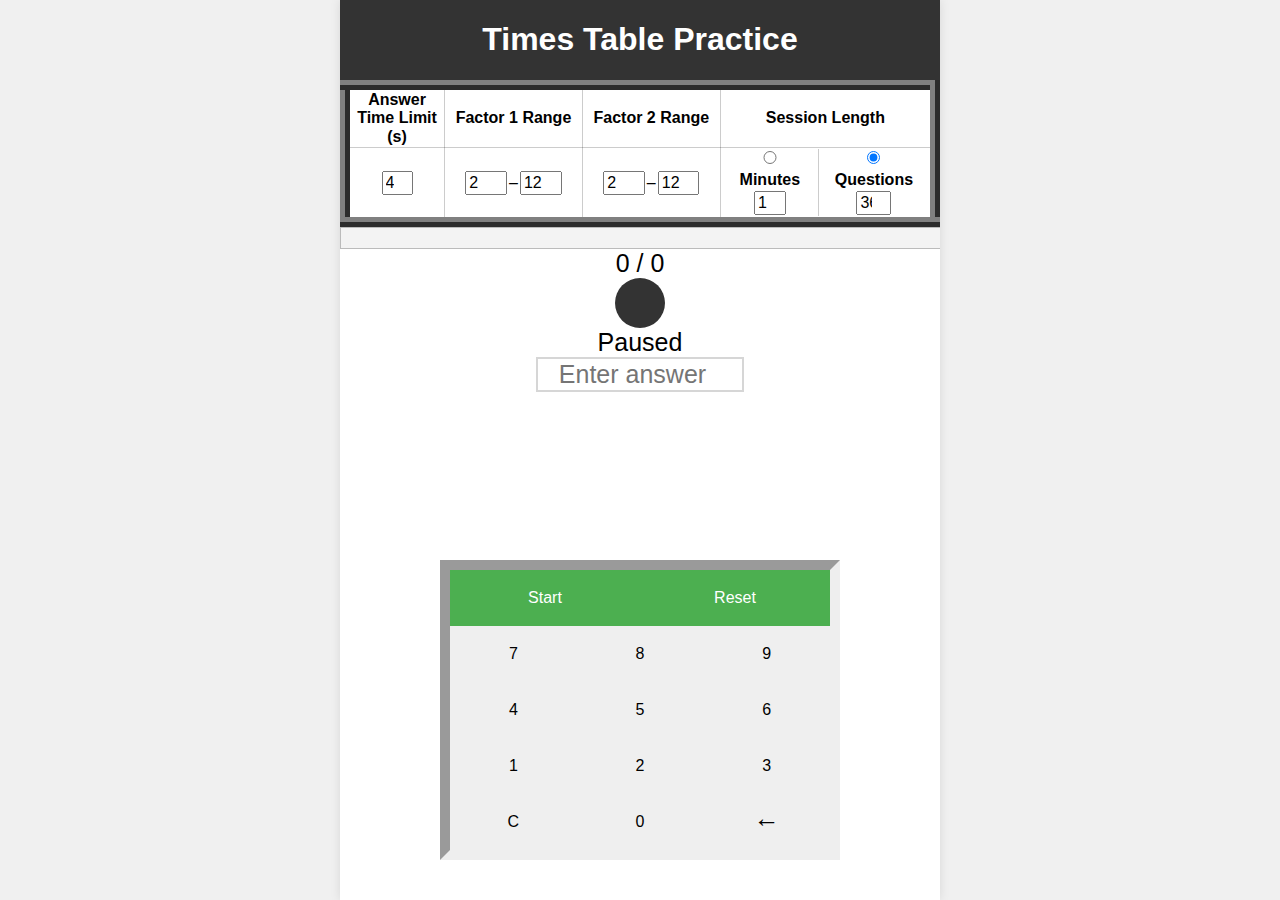
==== commit 4f6b43fb: "add .gitignore, remove newly ignored files, change answer input field type to number" ====
--- a/index.html
+++ b/index.html
@@ -89,7 +89,7 @@
                 <div id="score">0 / 0</div>
                 <div id="answer-timer-display"></div>
                 <div id="question"></div>
-                <input type="text" id="answer" placeholder="Enter answer" disabled />
+                <input type="number" id="answer" placeholder="Enter answer" disabled />
             </div>
 
             <div class="control-panel-bounds">
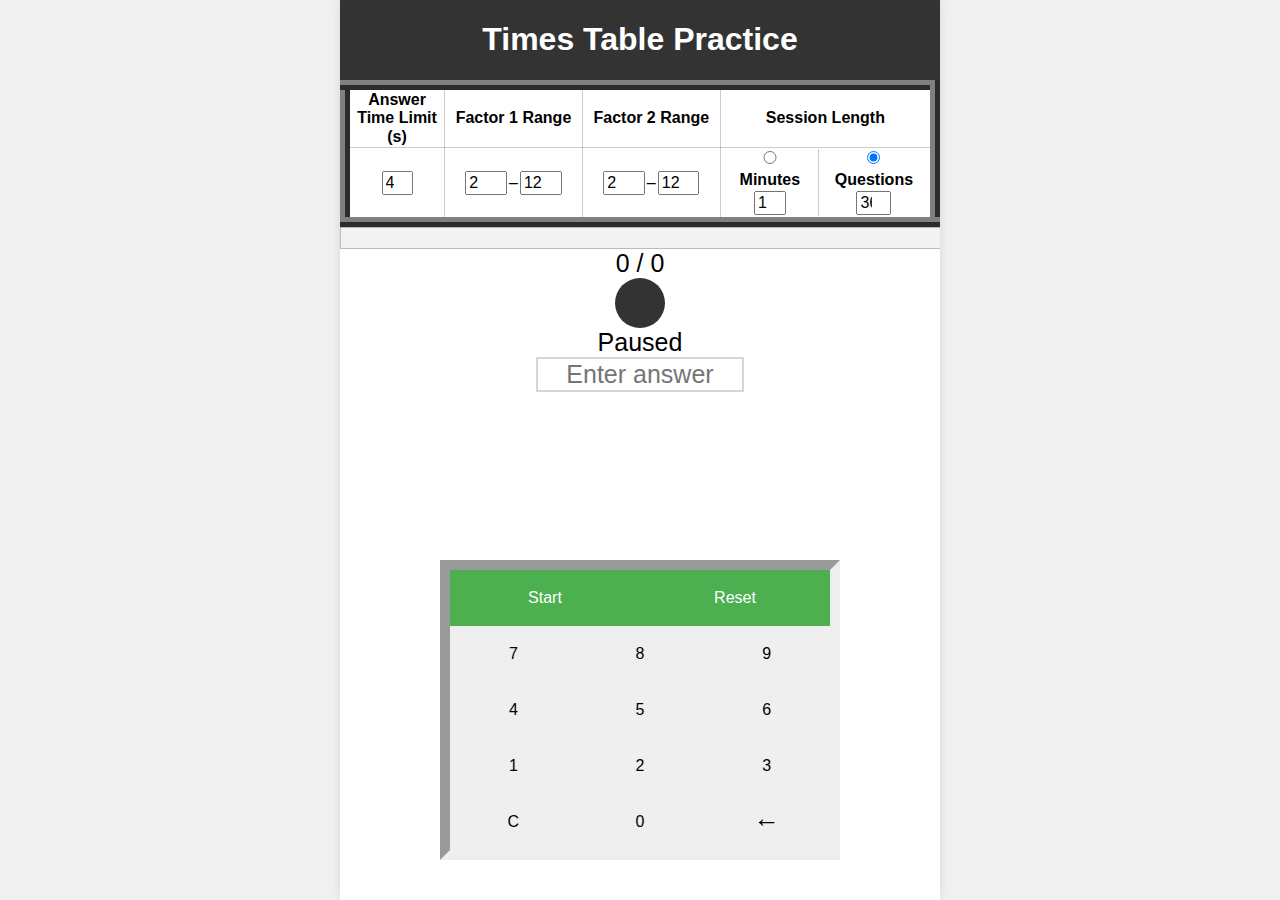
==== commit a8ed23b2: "change answer input field type to tel" ====
--- a/index.html
+++ b/index.html
@@ -89,7 +89,7 @@
                 <div id="score">0 / 0</div>
                 <div id="answer-timer-display"></div>
                 <div id="question"></div>
-                <input type="number" id="answer" placeholder="Enter answer" disabled />
+                <input type="tel" id="answer" placeholder="Enter answer" disabled />
             </div>
 
             <div class="control-panel-bounds">
